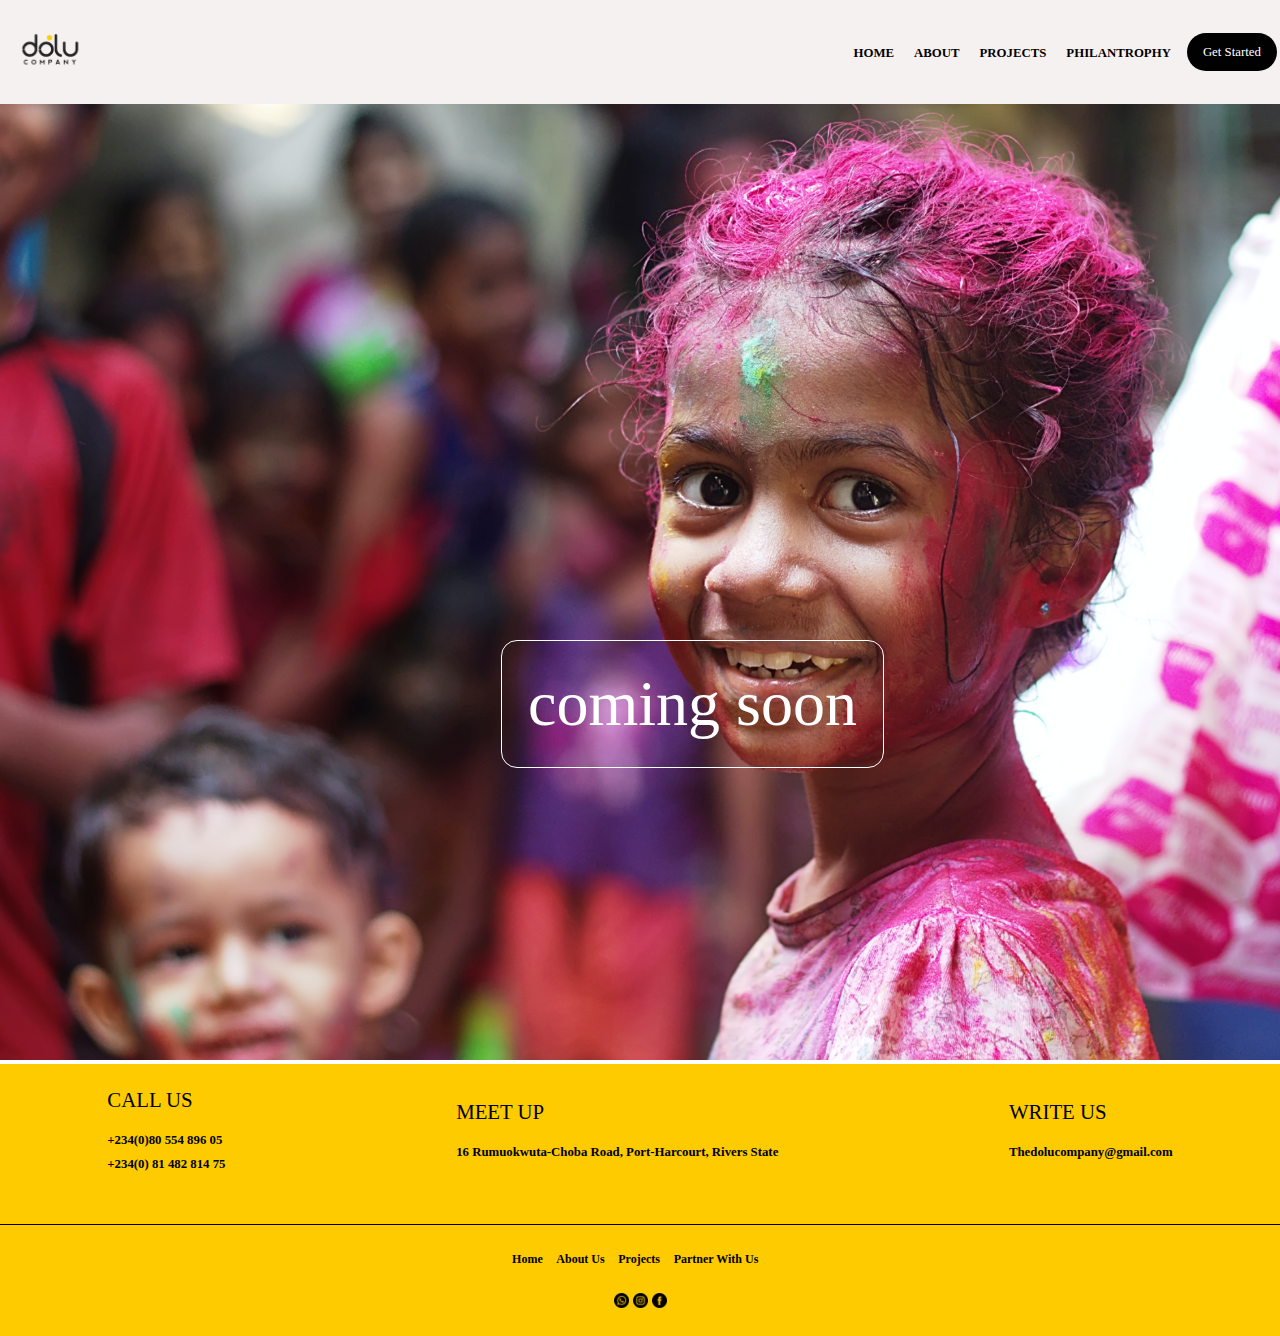
==== phil.html @ e9746da0 "Add files via upload" ====
<!DOCTYPE html>
<html lang="en">
<head>
    <meta charset="UTF-8">
    <meta http-equiv="X-UA-Compatible" content="IE=edge">
    <meta name="viewport" content="width=device-width, initial-scale=1.0">
    <title>Dolu Properties Limited</title>

    <link rel="stylesheet" href="phil.css">
</head>
<body>

    <main>
        <section class="rider">
            <header>
           <div>
              <a href="index.html"><img src="dolu_logo-removebg.png" alt="dolu properties Logo"></a> 
           </div>

           <button class="mobile-nav-toggle" aria-controls="primary-nav" aria-expanded="true">
               <span class="sr-only">Menu</span>
           </button>
           <nav>
               <ul class="primary-nav">
                   <li><a href="index.html">Home</a></li>
                   <li><a href="about.html">About</a></li>
                   <li><a href="projects.html">Projects</a></li>
                   <li><a href="phil.html">Philantrophy</a></li>
               </ul>

               <button class="cta">
                   <a href="about.html">Get Started</a>
               </button>
           </nav>  
            </header>
    </section>

    <section class="coming">
        <div id="soon">
            <img class="first-image" src="jonathan-borba-yvWdikF2MyE-unsplash.jpg" alt="">
            <img class="second-image" src="himanshu-singh-gurjar-iSi02D_Qx_w-unsplash.jpg" alt="">
            <p>coming soon</p>
        </div>
    </section>


    <footer>
        <div class="footer">
            <div class="foot1">
                <p>CALL US</p>
                <h6>+234(0)80 554 896 05 </h6>
                <h6>+234(0) 81 482 814 75</h6>
            </div>

            <div class="foot2">
                <p>MEET UP</p>
                <h6>16 Rumuokwuta-Choba Road, 
                    <span>Port-Harcourt, Rivers State</span>      
                </h6>
            </div>

            <div class="foot1">
                <p>WRITE US</p>
                <h6 href="Thedolucompany@gmail.com">Thedolucompany@gmail.com</h6>
            </div>
        </div>

        <div class="image-section">
            <a href="index.html">Home</a>
            <a href="about.html">About Us</a>
            <a href="projects.html">Projects</a>
            <a href="projects.html">Partner With Us</a>
        </div>
        <div class="footer-images">
           <a href="https://wa.me/message/LCFE4JP2XHFCD1"><img src="whatsapp (1).png" alt=""></a> 
           <a href="http://www.Instagram.com/doluproperties"><img src="instagram (1).png" alt=""></a> 
           <a href="https://www.facebook.com/DoluProperties"><img src="facebook.png" alt=""></a> 
        </div>
    </footer>
</main>

<script src="phil.js"></script>
</body>

</html>
---- phil.css ----
*,*::after, *::before{
    margin:0;
    padding: 0;
    box-sizing: border-box;
}

:root{
    --main-color:#FECA00;
    --secondary-color:#010101;
    --auxillary-color:#989898;
    --supplementary-color:#ffffff;
    --bar-width:100%;
    --alt-background:url(nathan-waters-j7q-Z9DV3zw-unsplash.jpg) no-repeat center center/cover ;
}
@font-face{
   font-family:'typographica';
   src:url(typogrgahica/TypoGraphica_demo.otf);
}
@font-face {
   font-family: 'montserrat';
   src: url(Montserrat/Montserrat-VariableFont_wght.ttf);
}

html{
   scroll-behavior: smooth;
}

img{
    max-width: 100%;
}

body{
    position: relative;
}
main{
   height: 100vh;
   width: 100%;

}

header div img{
   width:100px;
}
.mobile-nav-toggle, .sr-only{
   display: none;
}

header{
  background: rgb(246, 241, 241);
   margin:0;
    display:flex;
    justify-content:space-between;
    align-items:center;
    cursor:pointer;
    padding-bottom: 0;
}
nav{
   display: flex;
   justify-content:space-around;
   align-items:center;
}

nav ul{
   flex-direction:row;
   align-items:center;
   justify-content:center;
}
nav li{
   list-style: none;
   display: inline-block;
   margin-inline-end: 1rem;
}

nav li a{
   text-decoration: none;
   text-transform:uppercase;
   color: var(--secondary-color);
   font-size: .8rem;
   font-weight:800;
   font-family: 'montserrat';
   transition:250ms;
}


nav li a:hover{
   scale:1.5;
   color:var(--main-color);
}

.cta{
   padding:.7rem 1rem;
   border: none;
   background: var(--secondary-color);
   border-radius: 30px;
   margin-inline-end: .2rem;
   margin-top:auto;
   margin-bottom:auto;
}
.cta a{
   text-decoration: none;
   color:var(--supplementary-color);
   font-size: .8rem;
   font-family: 'montserrat';
}

#soon{
   position: relative;
   margin-bottom:0;
}
.first-image{
    display:none;
}

#soon p{
    position: absolute;
    color: var(--supplementary-color);
    top:57%;
    left:40%;
    translate: transform(-50%, -50%);
    font-family: 'typographica';
    font-size: 4rem;
    outline: 1px solid var(--supplementary-color);
    outline-offset: 10px;
    border-radius:5px;
    padding: 1rem;
}

footer{
    background: var(--main-color);
    padding-top:1.5rem;
    padding-bottom:1.5rem;
 }
 
 .footer{
    display:flex;
    gap:1rem;
    justify-content:space-around;
    align-items:center;
    font-family:'montserrat';
    padding-bottom:3rem;
    border-bottom:.001rem solid var(--secondary-color);
 }
 
 .footer p{
    padding-bottom:1rem;
    font-size:1.3rem;
 }
 .footer h6{
    line-height:1.5rem;
    font-size:.8rem;
 }
 
 .image-section{
    text-align:center;
    padding-top:1.5rem;
    padding-bottom: 1rem;
    margin-bottom:.6rem;
 }
 .image-section a{
    text-decoration:none;
    color:var(--secondary-color); 
    margin-right:.6rem;
    font-family:'montserrat';
    font-size:.75rem;
    font-weight:600;
 }
 
 .footer-images{
  text-align: center;
 }
 .footer-images img{
    width:15px;
    gap: .6rem;
 }


 /* styling for mobile first screen */
 @media screen and(max-width:600px){

    header div img{
       width:50px;
    }
    
    nav{
       position:fixed;
       z-index:1000;
       display:flex;
       flex-direction:column;
       align-items: center;
       justify-content: space-around;
       inset:0 0 0 20%;
       padding:min(30vh, 10rem) 2rem ;
       background:hsl(0 0% 50%/0.2 ) !important;
       backdrop-filter: blur(.7rem);
       color: var(--supplementary-color);
       transform:translateX(100%);
       transition: transform 350ms ease-out;
    }
   
   
    nav li{
       list-style:none;
       padding-bottom: .5rem;
       cursor: pointer;
       padding-top:1rem;
       margin-bottom:0;
       margin-top:1rem;
       margin-left:auto;
       margin-right:auto;
       display: flex;
       flex-direction: column;
    }
   
    nav li a{
       text-decoration:none;
       color:var(--supplementary-color);
       font-size: 1rem;
       font-weight:700;
       font-family: 'montserrat';
       text-transform: uppercase;
       text-align:center;
       padding:5px;
       display:block;
    }
    nav li a:hover{
       scale:none;
       color:var(--supplementary-color);
    }
   
    .sr-only{
       display:none;
   }
    .mobile-nav-toggle{
       position: absolute !important;
       background: url(bars-solid\ \(3\).svg);
       background-repeat: no-repeat;
       background-color: transparent;
       border: none;
       width: 1.2rem;
       aspect-ratio: 1;
       top:1.2rem;
       right:2rem;
       z-index:9999;
       cursor: pointer;
       display: block;
    }
   
    .mobile-nav-toggle[aria-extended='true']{
       background: url(xmark-solid.svg);
    }
    nav.active{
       transform:translateX(0%)
    }
    .cta{
       padding:.7rem 1rem;
       border: none;
       background: var(--secondary-color);
       border-radius: 30px;
       margin-inline-end: .71rem;
    }
    
 
    .hero-section{
       flex-direction: column;
       justify-content: center;
       align-items: center;
       padding-bottom: 1rem;
       text-align: center;
    }

    .first-image{
        display:block;
    }

    .second-image{
        display:none;
    }

    #soon{
        position: relative;
        height: 80vh;
        margin-bottom: 2rem;
     }
     #soon p{
         position: absolute;
         color: var(--supplementary-color);
         background: var(--secondary-color);
         top:60%;
         left:25%;
         translate: transform(-50%, -50%);
         font-family: 'typographica';
         font-size: 2rem;
         outline: 1px solid var(--main-color);
         outline-offset: 10px;
         border-radius:10px;
         padding: 1rem;
     }
    .footer{
        flex-direction:column;
        gap:3rem;
        padding-bottom:6rem;
     }
  
     .footer p{
        font-weight:700;
        text-align:center;
        font-size:1rem;
     }
  
     .footer h6{
        font-weight:500;
        line-height:1.5rem;
        font-size:.6rem;
     }
     .foot2 span{
        display:block;
        text-align:center;
     }
     
   }
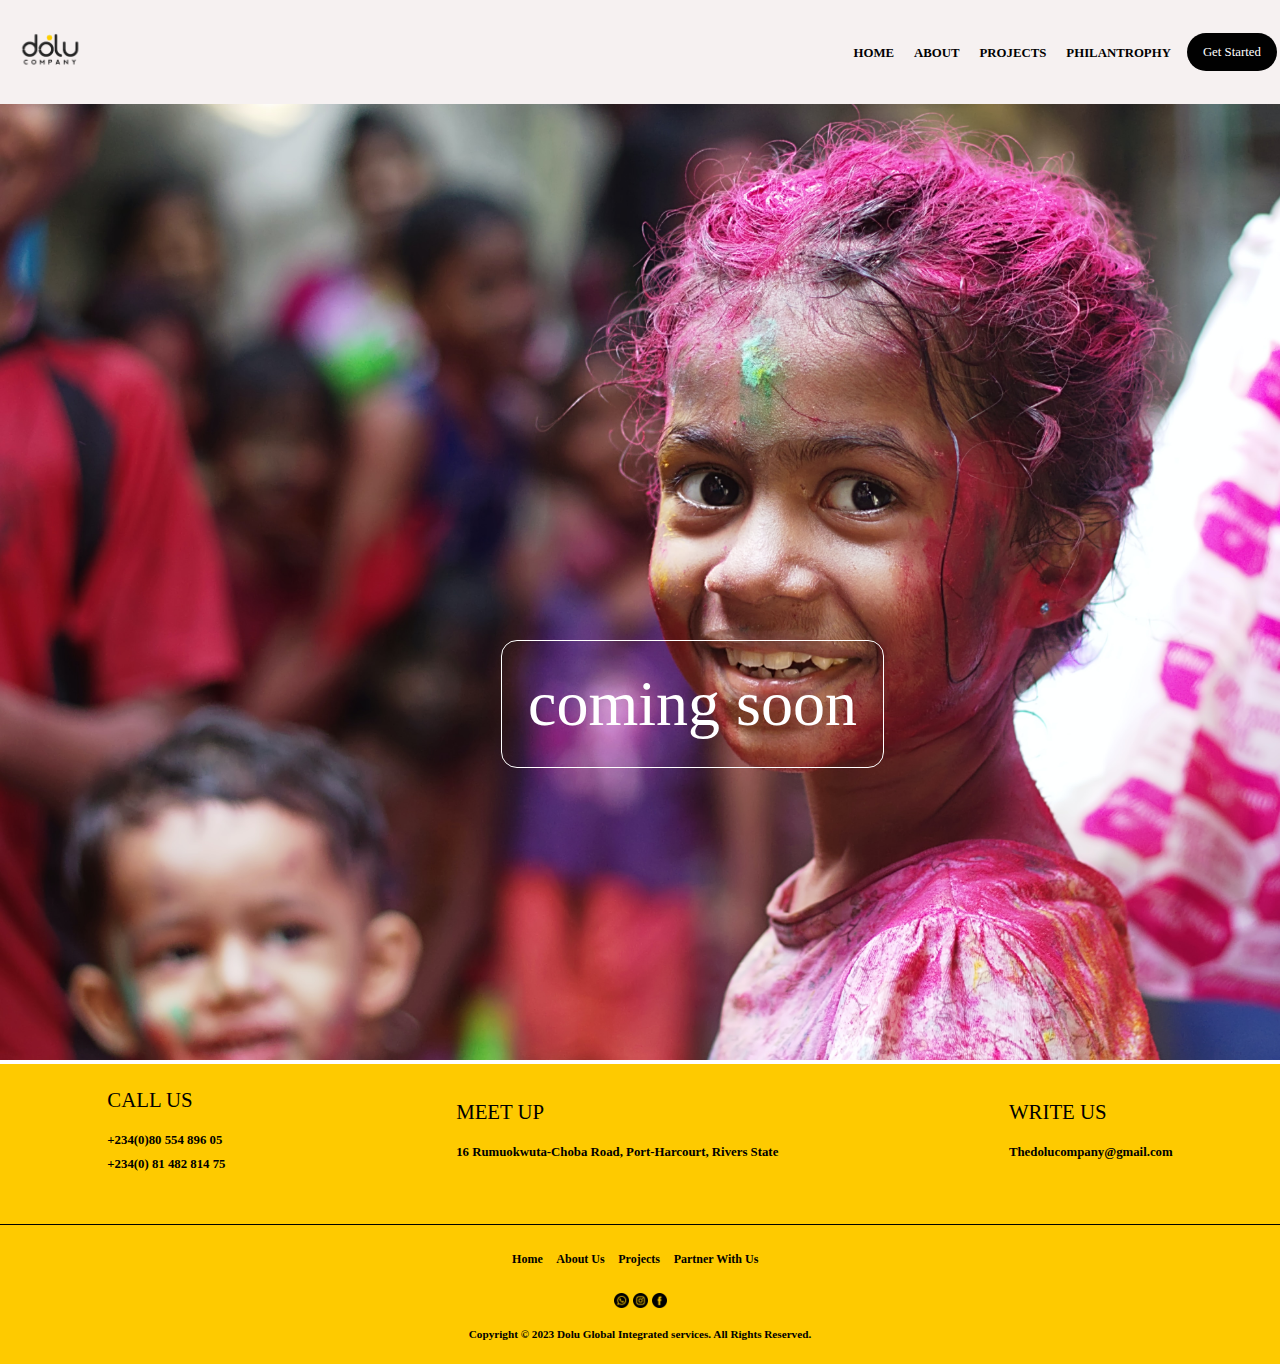
==== commit 03edd48c: "Add files via upload" ====
--- a/phil.html
+++ b/phil.html
@@ -76,6 +76,11 @@
            <a href="http://www.Instagram.com/doluproperties"><img src="instagram (1).png" alt=""></a> 
            <a href="https://www.facebook.com/DoluProperties"><img src="facebook.png" alt=""></a> 
         </div>
+
+        <div style="text-align: center;
+        margin-top: 1rem;"
+        class="copyright">
+        Copyright &#169 2023 Dolu Global Integrated services. All Rights Reserved.</div>
     </footer>
 </main>
 
--- a/phil.css
+++ b/phil.css
@@ -173,9 +173,15 @@
     gap: .6rem;
  }
 
+ .copyright{
+   font-family: 'montserrat';
+   font-size: .7rem;
+   font-weight: 600;
+ }
+
 
  /* styling for mobile first screen */
- @media screen and(max-width:600px){
+ @media screen and (max-width:600px){
 
     header div img{
        width:50px;
